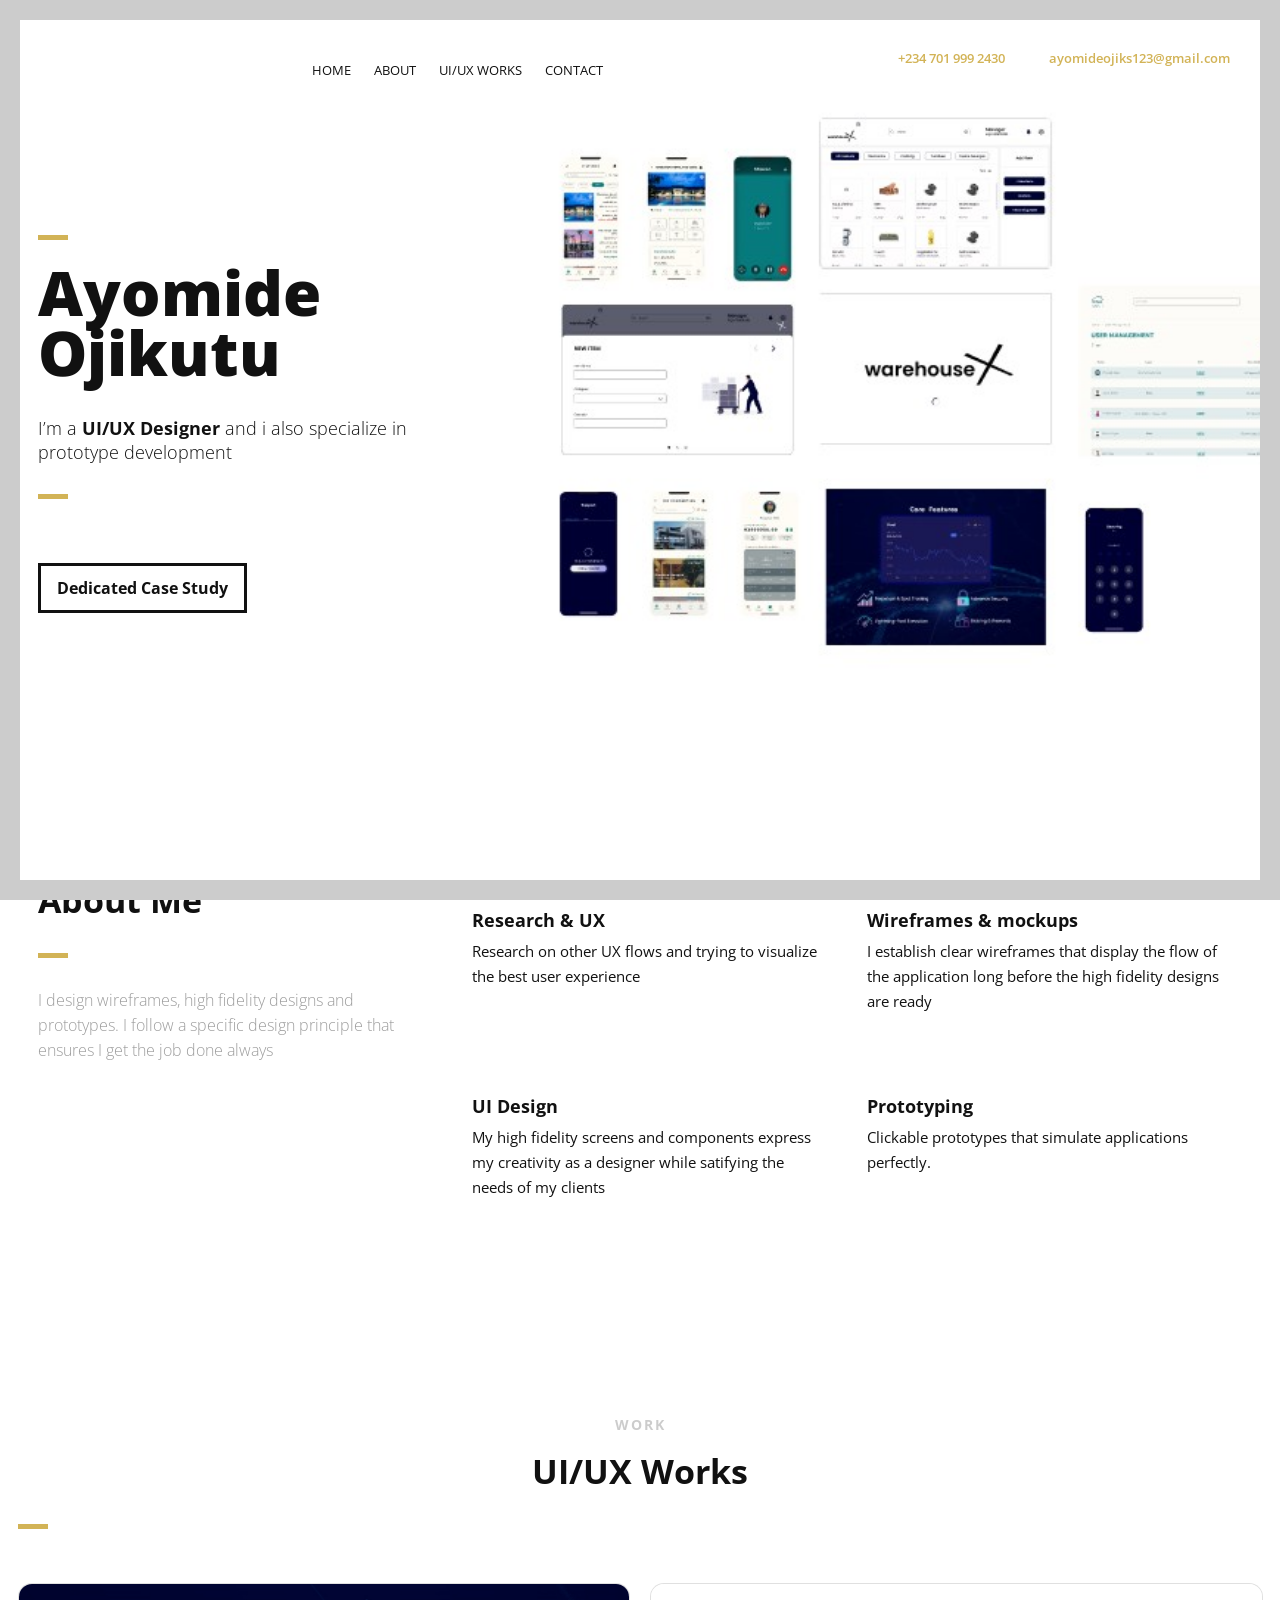
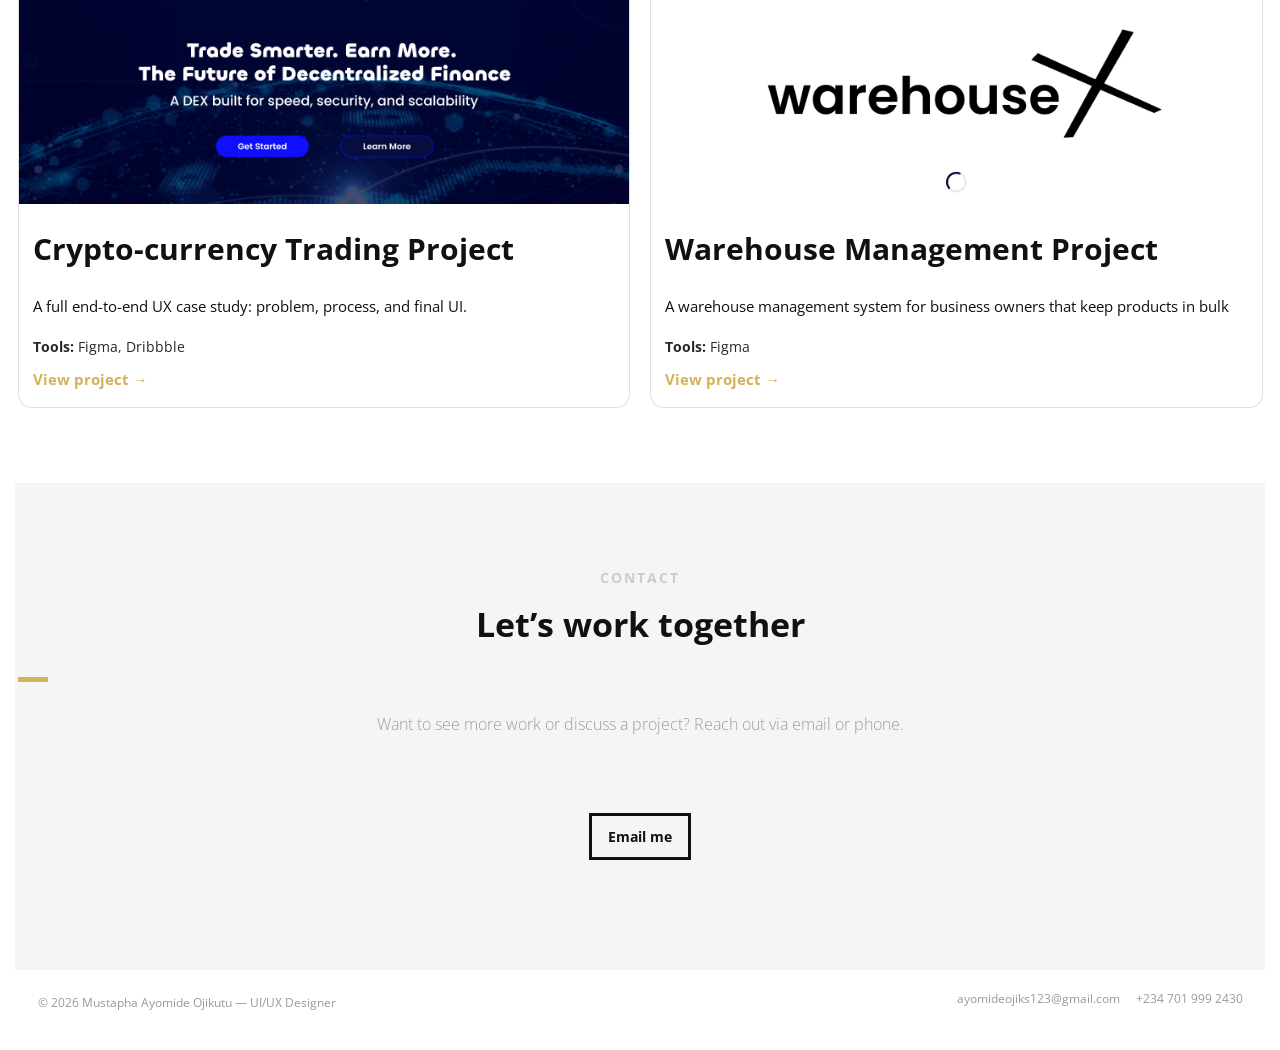
==== index.html @ 83ee284c "first commit" ====
<!DOCTYPE html>
<html>
<head lang="en">
    <meta charset="UTF-8">

    
    <title>UI/UX Designer Portfolio</title>

   
    <meta name="keywords" content="UI/UX, UX design, UI design, product design, portfolio">
    <meta name="description" content="Portfolio website showcasing selected UI/UX work, case studies, and contact details.">
    <meta name="viewport" content="width=device-width, initial-scale=1.0, user-scalable=no"/>

 

    
    <link rel="stylesheet" href="css/style.css">

    
    <link rel="stylesheet" href="css/color.css">

    
    <link rel="stylesheet" href="css/font-awesome.min.css">


    <link href="css/animate.css" rel="stylesheet" type="text/css">


    <link href='https://fonts.googleapis.com/css?family=Open+Sans:400,300,600,700,800' rel='stylesheet' type='text/css'>
</head>
<body>


<div id="preloader">
    <div id="status" class="la-ball-triangle-path">
        <div></div>
        <div></div>
        <div></div>
    </div>
</div>


<div class="page-border" data-wow-duration="0.7s" data-wow-delay="0.2s">
    <div class="top-border wow fadeInDown animated"></div>
    <div class="right-border wow fadeInRight animated"></div>
    <div class="bottom-border wow fadeInUp animated"></div>
    <div class="left-border wow fadeInLeft animated"></div>
</div>

<div id="wrapper">

    <header id="banner" class="scrollto clearfix" data-enllax-ratio=".5">
        <div id="header" class="nav-collapse">
            <div class="row clearfix">
                <div class="col-1">


                    <aside>
                       
                        <div class="header-contact" aria-label="Contact details">
                            
                            <a class="contact-item" href="tel:+2340000000000" title="Call">
                                <i class="fa fa-phone" aria-hidden="true"></i>
                                <span class="contact-text">+234 701 999 2430</span>
                            </a>
                            <a class="contact-item" href="mailto:ayomideojiks123@gmail.com?subject=UI/UX%20Portfolio%20Enquiry&body=Hi%20Ayo%2C%0D%0A%0D%0AI%20viewed%20your%20portfolio%20and%20would%20like%20to%20discuss%20a%20project.%0D%0A%0D%0AName%3A%0D%0ACompany/Role%3A%0D%0ABudget/Timeline%3A%0D%0A%0D%0AThanks%2C" title="Email">
                                <i class="fa fa-envelope" aria-hidden="true"></i>
                                <span class="contact-text">ayomideojiks123@gmail.com</span>
                            </a>
                        </div>
                     
                    </aside>

                    
                    <nav id="nav-main">
                        <ul>
                            <li><a href="index.html">Home</a></li>
                            <li><a href="#about">About</a></li>
                            <li><a href="#gallery">UI/UX Works</a></li>
                            <li><a href="#contact">Contact</a></li>
                        </ul>
                    </nav>
                    

                    <div id="nav-trigger"><span></span></div>
                    <nav id="nav-mobile"></nav>

                </div>
            </div>
        </div>
        <div id="banner-content" class="row clearfix">

            <div class="col-38">

                <div class="section-heading">
                    <h1>Ayomide <span class="muted">Ojikutu</span></h1>
                    <h2>
                        I’m a <strong>UI/UX Designer</strong> and i also specialize in prototype development
                    </h2>
                </div>

               
                <a href="case-study-3.html" class="button">Dedicated Case Study</a>
               

            </div>

        </div>
    </header>

   
    <main id="content">

        
        <section id="about" class="introduction scrollto">
            <div class="row clearfix">

                <div class="col-3">
                    <div class="section-heading">
                        
                        <h2 class="section-title">About Me</h2>
                        <p class="section-subtitle">
                           
                           I design wireframes, high fidelity designs and prototypes. 
                           I follow a specific design principle that ensures I get the job done always
                        </p>
                    </div>
                </div>

                <div class="col-2-3">

                    
                    <div class="col-2 icon-block icon-top wow fadeInUp" data-wow-delay="0.1s">
                        <div class="icon"><i class="fa fa-search fa-2x"></i></div>
                        <div class="icon-block-description">
                            <h4>Research &amp; UX</h4>
                            <p> Research on other UX flows and trying to visualize the best user experience</p>
                        </div>
                    </div>

                    
                    <div class="col-2 icon-block icon-top wow fadeInUp" data-wow-delay="0.3s">
                        <div class="icon"><i class="fa fa-pencil fa-2x"></i></div>
                        <div class="icon-block-description">
                            <h4>Wireframes &amp; mockups</h4>
                            <p> I establish clear wireframes that display the flow of the application 
                                long before the high fidelity designs are ready</p>
                        </div>
                    </div>

                    
                    <div class="col-2 icon-block icon-top wow fadeInUp" data-wow-delay="0.5s">
                        <div class="icon"><i class="fa fa-object-group fa-2x"></i></div>
                        <div class="icon-block-description">
                            <h4>UI Design</h4>
                            <p>My high fidelity screens and components express my creativity as a designer while 
                                satifying the needs of my clients</p>
                        </div>
                    </div>

                    
                    <div class="col-2 icon-block icon-top wow fadeInUp" data-wow-delay="0.5s">
                        <div class="icon"><i class="fa fa-play-circle fa-2x"></i></div>
                        <div class="icon-block-description">
                            <h4>Prototyping</h4>
                            <p> Clickable prototypes that simulate applications perfectly.</p>
                        </div>
                    </div>

                </div>

            </div>
        </section>
       
        <section id="gallery" class="scrollto clearfix">
            <div class="row clearfix">
                <div class="section-heading text-center">
                    <h3>WORK</h3>
                    <h2 class="section-title">UI/UX Works</h2>
                  
                </div>

                <div class="works-grid">

                    <article class="work-card wow fadeInUp" data-wow-delay="0.1s">
                        <img src="images/cover for project1.jpg" alt="">
                        <div class="work-body">
                            <h3>Crypto-currency Trading Project</h3>
                            <p>A full end-to-end UX case study: problem, process, and final UI.</p>
                            <p class="work-meta"><strong>Tools:</strong> Figma, Dribbble</p>
                            <a class="work-link" href="case-study.html">View project →</a>
                        </div>
                    </article>


                    <article class="work-card wow fadeInUp" data-wow-delay="0.2s">
                        <img src="images/cover for project2.jpg" alt="">
                        <div class="work-body">
                            <h3>Warehouse Management Project</h3>
                            <p>A warehouse management system for business owners that keep products in bulk</p>
                            <p class="work-meta"><strong>Tools:</strong> Figma</p>
                            <a class="work-link" href="case-study-2.html">View project →</a>
                        </div>
                    </article>

                </div>
            
                
</div>
        </section>
        

       
        <section id="contact" class="secondary-color scrollto clearfix">
            <div class="row clearfix">
                <div class="section-heading text-center">
                    <h3>CONTACT</h3>
                    <h2 class="section-title">Let’s work together</h2>
                    <p class="section-subtitle">
                        Want to see more work or discuss a project? Reach out via email or phone.
                    </p>
                </div>

                <div class="contact-cta">
                
                    <a class="button" href="mailto:ayomideojiks123@gmail.com?subject=UI/UX%20Portfolio%20Enquiry&body=Hi%20Ayo%2C%0D%0A%0D%0AI%20viewed%20your%20portfolio%20and%20would%20like%20to%20discuss%20a%20project.%0D%0A%0D%0AName%3A%0D%0ACompany/Role%3A%0D%0ABudget/Timeline%3A%0D%0A%0D%0AThanks%2C">Email me</a>
                   
                </div>
            </div>
        </section>
        

    </main>

    <footer id="landing-footer" class="clearfix">
        <div class="row clearfix">

            <p id="copyright" class="col-2">
                © <span id="year"></span> <span class="muted">Mustapha Ayomide Ojikutu</span> — UI/UX Designer
            </p>

            <div class="col-2 footer-contact">
                
                <a href="mailto:ayomideojiks123@gmail.com?subject=UI/UX%20Portfolio%20Enquiry&body=Hi%20Ayo%2C%0D%0A%0D%0AI%20viewed%20your%20portfolio%20and%20would%20like%20to%20discuss%20a%20project.%0D%0A%0D%0AName%3A%0D%0ACompany/Role%3A%0D%0ABudget/Timeline%3A%0D%0A%0D%0AThanks%2C"><i class="fa fa-envelope" aria-hidden="true"></i> ayomideojiks123@gmail.com</a>
                <a href="tel:+2347019992430"><i class="fa fa-phone" aria-hidden="true"></i> +234 701 999 2430</a>
            </div>

        </div>
    </footer>
    

</div>


<script src="js/jquery.1.8.3.min.js"></script>
<script src="js/wow.min.js"></script>
<script src="js/jquery.enllax.min.js"></script>
<script src="js/jquery.scrollUp.min.js"></script>
<script src="js/jquery.easing.min.js"></script>
<script src="js/jquery.stickyNavbar.min.js"></script>
<script src="js/jquery.waypoints.min.js"></script>
<script src="js/images-loaded.min.js"></script>
<script src="js/site.js"></script>

<script>
 
    (function () {
        var el = document.getElementById('year');
        if (el) el.textContent = new Date().getFullYear();
    })();
</script>

</body>
</html>
---- css/style.css ----
*, *:before, *:after {
    -webkit-box-sizing: border-box;
    -moz-box-sizing: border-box;
    box-sizing: border-box;
}

body, div, dl, dt, dd, ul, ol, li, h1, h2, h3, h4, h5, h6, pre, form, blockquote, th, td {
    margin: 0;
    padding: 0;
    direction: ltr;
}

body {
    margin: 0;
    padding: 0;
    -webkit-font-smoothing: antialiased;
    overflow-x: hidden;
}

p {
    line-height: 25px;
}

.row img {
    height: auto;
    max-width: 100%;
}

a {
    text-decoration: none;
    line-height: inherit;
    -webkit-transition: opacity 0.3s ease-out;
    -moz-transition: opacity 0.3s ease-out;
    -o-transition: opacity 0.3s ease-out;
    transition: opacity 0.3s ease-out;
}

iframe {
    border: 0 !important;
}

.parallax-window {
    min-height: 400px;
    background: transparent;
}

figure {
    margin: 0;
}

/* Page Border */

.page-border {
    position: fixed;
    z-index: 999999;
    pointer-events: none;
}

.page-border .bottom-border, .page-border .left-border, .page-border .right-border, .page-border .top-border {
    background: #f3f3ef;
    position: fixed;
    z-index: 9999;
}

.page-border > .top-border, .page-border > .right-border, .page-border > .bottom-border, .page-border > .left-border {
    padding: 11px;
    background: #ccc;
}

.page-border .bottom-border, .page-border .top-border {
    width: 100%;
    padding: 10px;
    left: 0;
}

.page-border .left-border, .page-border .right-border {
    padding: 10px;
    height: 100%;
    top: 0;
}

.page-border .top-border {
    top: 0;
}

.page-border .right-border {
    right: 0;
}

.page-border .bottom-border {
    bottom: 0;
}

.page-border .left-border {
    left: 0;
}

#wrapper {
    margin:0 15px;
    padding: 15px 0;
    position: relative;
}



input, textarea {
    border: 1px solid #e1e1e1;
    padding: 10px;
    -webkit-transition: all .3s linear;
    -moz-transition: all .3s linear;
    transition: all .3s linear;
    border-radius: 3px;
}

input {
    height: 40px;
    margin: 3px 0;
    outline: none;
    line-height: normal;
    font-size: 14px;
}

input[type="submit"] {
    cursor: pointer;
    border-style: solid;
    border-width: 2px;
    padding-top: 0;
    padding-bottom: 0;
}

select {
    border: 1px solid #e1e1e1;
    height: 40px;
    padding: 5px;
}

input:focus, textarea:focus {
    box-shadow: inset 0 1px 3px rgba(0, 0, 0, 0.1);
}

*:focus {
    outline: none;
}


section {
    clear: both;
    overflow: hidden;
}



.row {
    max-width: 1245px;
    margin: 0 auto;
    padding: 75px 0;
    position: relative;
}

.no-padding-bottom .row, .no-padding-bottom div, .no-padding-bottom.row {
    padding-bottom: 0;
}

.no-padding-top.row, .no-padding-top div {
    padding-top: 0;
}

.big-padding-top {
    padding-top: 75px !important;
}

.big-padding-bottom {
    padding-bottom: 85px !important;
}



[class*='col-'] {
    float: left;
    padding: 20px;
}

#clients .col-2-3 [class*='col-'] {
    padding: 0;
}



.clearfix:after {
    content: "";
    display: table;
    clear: both;
}



.col-1 {
    width: 100%;
}

.col-2 {
    width: 50%;
}

.col-3 {
    width: 33.33%;
}

.col-4 {
    width: 25%;
}

.col-5 {
    width: 20%;
}

.col-6 {
    width: 16.6666666667%;
}

.col-7 {
    width: 14.2857142857%;
}

.col-8 {
    width: 12.5%;
}

.col-9 {
    width: 11.1111111111%;
}

.col-10 {
    width: 10%;
}

.col-11 {
    width: 9.09090909091%;
}

.col-12 {
    width: 8.33%;
}

.col-2-3 {
    width: 66.66%;
}

.col-3-4 {
    width: 75%;
}

.col-9-10 {
    width: 90%;
}

/* Golden Ratio */
.col-61 {
    width: 61.8%;
}

.col-38 {
    width: 38.2%;
}



#header {
    height: 71px !important;
    overflow: visible;
    z-index: 9999;
    width: 100%;
    position: absolute !important;
}

#header .row {
    padding: 0;
}

#header aside {
    text-align: right;
}

#header ul {
    text-align: center;
}

#header li {
    display: inline-block;
    list-style: none;
    margin: 0;
}




#banner #logo h1 {
    font-size: 28px;
    margin-right: 10px;
    font-weight: 900;
    padding: 0;
}

#logo h2 {
    font-size: 18px;
    padding: 0;
}

#logo img {
    max-height: 22px;
    vertical-align: middle;
    margin-right: 15px;
}

#navigation-logo {
    display: none;
}

.nav-solid #logo #banner-logo {
    display: none;
}

.nav-solid #logo #navigation-logo {
    display: inline-block;
}



.call-to-action {
    padding: 35px 0 35px 0;
}


.button {
    font-size: 16px;
    margin: 35px 0;
    padding: 11px 16px;
    -webkit-transition: all .3s linear;
    -moz-transition: all .3s linear;
    transition: all .3s linear;
    display: inline-block;
    border-width: 3px;
    border-style: solid;
}







#header {
    font-size: 13px;
}

#header aside {
    float: right;
}

#header nav ul {
    text-transform: uppercase;

}

#header nav a {
    height: 71px;
    line-height: 71px;
    display: block;
    padding: 0 10px;
}

#header nav a:hover {
    opacity: 0.6;
}



#header.nav-solid [class*='col-'] {
    padding: 0 20px;
}

#header.nav-solid {
    background: #fff;
    box-shadow: 2px 0px 3px rgba(0, 0, 0, 0.2);
    position: fixed !important;
    left:0;
}

#header.nav-solid nav a {
    border-bottom: 3px solid;
    border-color: #fff;
    -webkit-transition: all 0.3s ease-out;
    -moz-transition: all 0.3s ease-out;
    -o-transition: all 0.3s ease-out;
    transition: all 0.3s ease-out;
}

#header.nav-solid nav a:hover {
    opacity: 1;
}



#header.nav-solid .social-icons a {
    -webkit-transition: all 0.3s ease-out;
    -moz-transition: all 0.3s ease-out;
    -o-transition: all 0.3s ease-out;
    transition: all 0.3s ease-out;
    opacity: 0.5;
}

#header.nav-solid .social-icons a:hover {
    opacity: 1;
    color: #e4473c;
}



#nav-trigger {
    display: none;
    text-align: right;
}

#nav-trigger span {
    display: inline-block;
    width: 38px;
    height: 71px;
    color: #111;
    cursor: pointer;
    text-transform: uppercase;
    font-size: 22px;
    text-align: center;
    border-top-right-radius: 5px;
    border-top-left-radius: 5px;
    -webkit-transition: all 0.3s ease-out;
    -moz-transition: all 0.3s ease-out;
    -o-transition: all 0.3s ease-out;
    transition: all 0.3s ease-out;
}

#nav-trigger span:after {
    font-family: "fontAwesome";
    display: inline-block;
    width: 38px;
    height: 71px;
    line-height: 75px;
    text-align: center;
    content: "\f0c9";
    border-top-right-radius: 5px;
    border-top-left-radius: 5px;
}

#nav-trigger span.open:after {
    content: "\f00d";
}

#nav-trigger span:hover, .nav-solid #nav-trigger span.open:hover, .nav-solid #nav-trigger span:hover {
    opacity: 0.6;
}

#nav-trigger span.open, #nav-trigger span.open:hover {
    color: #111;
}

.nav-solid #nav-trigger span.open:hover {
    color: #999;
}

.nav-solid #nav-trigger span {
    color: #999;
    opacity: 1;
}

nav#nav-mobile {
    position: relative;
    display: none;
}

nav#nav-mobile ul {
    display: none;
    list-style-type: none;
    position: absolute;
    left: 0;
    right: 0;
    margin-left: -20px;
    margin-right: -20px;
    padding-top: 10px;
    padding-bottom: 10px;
    text-align: center;
    background-color: #fff;
    box-shadow: 0 5px 3px rgba(0, 0, 0, 0.2);
}

nav#nav-mobile ul:after {
    display: none;
}

nav#nav-mobile li {
    margin: 0 20px;
    float: none;
    text-align: left;
    border-bottom: 1px solid #e1e1e1;
}

nav#nav-mobile li:last-child {
    border-bottom: none;
}

.nav-solid nav#nav-mobile li {
    border-top: 1px solid #e1e1e1;
    border-bottom: none;
}

nav#nav-mobile a {
    display: block;
    padding: 12px 0;
    color: #333;
    width: 100%;
    height: auto;
    line-height: normal;
    display: block;
    border-bottom: none !important;
    -webkit-transition: all 0.3s ease-out;
    -moz-transition: all 0.3s ease-out;
    -o-transition: all 0.3s ease-out;
    transition: all 0.3s ease-out;
}

nav#nav-mobile a:hover {
    background: #fafafa;
    opacity: 1;
}



#header .col-4 {
    text-align: right;
}

.social-icons {
    display: inline-block;
    list-style: none;
}

.social-icons a {
    display: inline-block;
    width: 32px;
    text-align: center;
}

.social-icons a:hover {
    opacity: 0.7;
}

.social-icons span {
    display: none;
}

#header .social-icons {
    margin-top: 27px;
}



img {
    vertical-align: top;
}

.image-center {
    display: block;
    margin: 0 auto;
}

a img {
    border: none;
    -webkit-transition: all 0.3s ease-out;
    -moz-transition: all 0.3s ease-out;
    -o-transition: all 0.3s ease-out;
    transition: all 0.3s ease-out;
    -webkit-backface-visibility: hidden;
}

a img:hover {
    opacity: 0.7;
}


h1 {
    padding: 20px 0;
}

h2 {
    padding: 14px 0;
}

h3 {
    padding: 10px 0;
}

h4 {
    padding: 7px 0;
}

h5 {
    padding: 7px 0;
}

h6 {
    padding: 7px 0;
}



.text-left {
    text-align: left;
}

.text-center {
    text-align: center;
}

.text-right {
    text-align: right;
}



.section-heading {
    padding: 0 0 15px 0;
}

.section-subtitle {
    font-size: 18px;
    padding-top: 0;
}

.section-heading h3 {
    font-size: 14px;
    font-weight: bold;
    color: #ccc;
    letter-spacing: 2px;
    padding-bottom: 0;
}


#banner {
    background-size: cover;
}

#banner-content.row {
    padding-top: 170px;
    padding-bottom: 100px;
}

#banner h1 {
    padding-top: 5%;
}

#banner .section-heading:before {
    content: "";
    display: block;
    width: 30px;
    height: 5px;
    margin-top: 30px;
}





.fa-1x {
    font-size: 15px !important;
}



.icon-block {
    position: relative;
}

.icon-block h4 {
    font-weight: bold;
    padding-top: 0;
}

.icon-block .icon {
    position: absolute;
}

.icon-block p {
    margin-top: 0;
}



.icon-left .icon {
    left: 15;
}

.icon-left .icon-block-description {
    padding-left: 53px;
}



.icon-right .icon {
    right: 15;
}

.icon-right .icon-block-description {
    padding-right: 53px;
}



.icon-top {
    display: block;
}

.icon-top .icon {
    position: relative;
    display: block;
}

.icon-top .icon-block-description {
    padding-top: 25px;
}



.banner-parallax-1, .banner-parallax-2, .banner-parallax-3 {
    min-height: 350px;
}



.divider {
    position: relative;
    width: 40%;
    height: 20px;
    line-height: 20px;
    margin: 10px auto 5px auto;
    clear: both;
    text-align: center;
}

.divider-inner {
    position: absolute;
    height: 1px;
    width: 100%;
    top: 50%;
    margin-top: -1px;
    border-top: 1px solid;
    border-color: #e1e1e1;
}

.divider i {
    background: #fff;
    position: relative;
    top: -11px;
    padding: 0 5px 0 5px;
    color: #e1e1e1;
}



.introduction img.featured {
    padding: 55px 0 0 0;
}



.features.row {
    padding-left: 5%;
    padding-right: 5%;
}

.features div:nth-child(4) {
    clear: both;
}



.testimonial {
    padding: 15px;
}

blockquote {
    position: relative;
}

.testimonial img {
    max-height: 120px;
    border-radius: 250em;
}

.testimonial footer {
    padding-top: 12px;
}



.testimonial.classic img {
    display: inline-block;
    margin-bottom: 25px;
}

.testimonial.classic q {
    display: block;
}

.testimonial.classic footer:before {
    display: block;
    content: "";
    width: 30px;
    height: 4px;
    margin: 10px auto 15px auto;
}



.testimonial.bigtest {
    padding-top: 0;
}

.testimonial.bigtest q {
    font-size: 22px;
}



#gallery img {
    max-height: 300px;
}

#gallery [class*='col-'] {
    padding: 0;
}

#gallery a {
    display: inline-block;
    position: relative;
    overflow: hidden;
}

#gallery a:hover img {
    opacity: 0.15;
    -moz-backface-visibility: hidden;
}

#gallery a:before {
    font-size: 2.2em;
    font-style: normal;
    font-weight: normal;
    text-align: center;
    content: "+";
    width: 70px;
    height: 70px;
    border-radius: 100em;
    display: block;
    position: absolute;
    top: 55%;
    left: 50%;
    line-height: 72px;
    margin: -35px 0 0 -35px;
    opacity: 0;
    -webkit-transition: all .2s linear;
    -moz-transition: all .2s linear;
    transition: all .2s linear;
    vertical-align: middle;
}

#gallery a:hover:before {
    opacity: 1;
    top: 50%;
    left: 50%;
}


@media all {
    .featherlight {
        display: none;

       
        position: fixed;
        top: 0;
        right: 0;
        bottom: 0;
        left: 0;
        z-index: 2147483647; 

      
        text-align: center;

       
        white-space: nowrap;

       
        cursor: pointer;
        background: #333;
       
        background: rgba(0, 0, 0, 0);
    }

    
    .featherlight:last-of-type {
        background: rgba(0, 0, 0, 0.8);
    }

    .featherlight:before {
        
        content: '';
        display: inline-block;
        height: 100%;
        vertical-align: middle;
        margin-right: -0.25em;
    }

    .featherlight .featherlight-content {

        
        text-align: left;
        vertical-align: middle;
        display: inline-block;

        
        overflow: auto;
        padding: 25px 0;
        border-bottom: 25px solid transparent;

        
        min-width: 30%;

       
        margin-left: 5%;
        margin-right: 5%;
        max-height: 95%;

        
        cursor: auto;

       
        white-space: normal;
    }

   
    .featherlight .featherlight-inner {
      
        display: block;
    }

    .featherlight .featherlight-close-icon {
       
        position: absolute;
        z-index: 9999;
        top: 25px;
        right: 25px;

        
        line-height: 25px;
        width: 25px;

        
        cursor: pointer;
        text-align: center;
        color: #fff;
        font-family: "fontawesome";
        font-size: 22px;
        opacity: 0.5;
        -webkit-transition: all 0.3s ease-out;
        -moz-transition: all 0.3s ease-out;
        -o-transition: all 0.3s ease-out;
        transition: all 0.3s ease-out;
    }

    .featherlight .featherlight-close-icon:hover {
        opacity: 1;
    }

    .featherlight .featherlight-image {
       
        max-height: 100%;
        max-width:100%;
    }

    .featherlight-iframe .featherlight-content {
       
        border-bottom: 0;
        padding: 0;
    }

    .featherlight iframe {
        
        border: none;
    }
}


@media only screen and (max-width: 1024px) {
    .featherlight .featherlight-content {
        
        margin-left: 10px;
        margin-right: 10px;
        max-height: 98%;

        padding: 10px 10px 0;
        border-bottom: 10px solid transparent;
    }

}


@media all {
    .featherlight-next,
    .featherlight-previous {
        font-family: "fontawesome";
        font-size: 22px;
        display: block;
        position: absolute;
        top: 25px;
        right: 0;
        bottom: 0;
        left: 80%;
        cursor: pointer;
        
        -webkit-touch-callout: none;
        -webkit-user-select: none;
        -khtml-user-select: none;
        -moz-user-select: none;
        -ms-user-select: none;
        user-select: none;
        
        background: rgba(0, 0, 0, 0);
        -webkit-transition: all 0.3s ease-out;
        -moz-transition: all 0.3s ease-out;
        -o-transition: all 0.3s ease-out;
        transition: all 0.3s ease-out;
    }

    .featherlight-previous {
        left: 0;
        right: 80%;
    }

    .featherlight-next span,
    .featherlight-previous span {
        display: inline-block;
        opacity: 0.3;
        position: absolute;
        top: 50%;
        width: 100%;
        font-size: 80px;
        line-height: 80px;

        
        margin-top: -40px;
        color: #fff;
        font-style: normal;
        font-weight: normal;
        -webkit-transition: all 0.3s ease-out;
        -moz-transition: all 0.3s ease-out;
        -o-transition: all 0.3s ease-out;
        transition: all 0.3s ease-out;
    }

    .featherlight-next span {
        text-align: right;
        left: auto;
        right: 7%;
    }

    .featherlight-previous span {
        text-align: left;
        left: 7%;
    }

    .featherlight-next:hover span,
    .featherlight-previous:hover span {
        display: inline-block;
        opacity: 1;
    }

   
    .featherlight-loading .featherlight-previous, .featherlight-loading .featherlight-next {
        display: none;
    }
}


@media only screen and (max-device-width: 1024px) {
    .featherlight-next:hover,
    .featherlight-previous:hover {
        background: none;
    }

    .featherlight-next span,
    .featherlight-previous span {
        display: block;
    }
}


@media only screen and (max-width: 1024px) {
    .featherlight-next,
    .featherlight-previous {
        top: 10px;
        right: 10px;
        left: 85%;
    }

    .featherlight-previous {
        left: 10px;
        right: 85%;
    }

    .featherlight-next span,
    .featherlight-previous span {
        margin-top: -30px;
        font-size: 40px;
    }
}



#landing-footer {
    clear: both;
}

#landing-footer .row {
    padding: 0;
}

#landing-footer p {
    margin: 0;
}

#landing-footer ul {
    list-style: none;
    text-align: right;
}

#landing-footer li {
    display: inline-block;
}

/* Scroll Up */

#scrollUp {
    bottom: 15px;
    right: 30px;
    width: 70px;
    height: 80px;
    margin-bottom: -10px;
    padding: 0 5px 20px 5px;
    text-align: center;
    text-decoration: none;
    color: #fff;
    -webkit-transition: margin-bottom 150ms linear;
    -moz-transition: margin-bottom 150ms linear;
    -o-transition: margin-bottom 150ms linear;
    transition: margin-bottom 150ms linear;
}

#scrollUp:hover {
    margin-bottom: 0;
}

#scrollUp:before {
    background: #ccc;
    font-family: "fontawesome";
    font-size: 2.4em;
    font-style: normal;
    font-weight: normal;
    text-align: center;
    color: #fff;
    width: 45px;
    height: 45px;
    display: inline-block;
    line-height: 45px;
    content: "\f106";
    opacity: 1;
}



#preloader {
    position: fixed;
    top: 0;
    left: 0;
    right: 0;
    bottom: 0;
    background-color: #fff; 
    z-index: 99999; 
}

#status {
    width: 110px;
    height: 110px;
    position: absolute;
    left: 50%; 
    top: 50%;
    background-position: center;
    margin: -55px 0 0 -55px; 
    text-align: center;
}


.la-ball-triangle-path,
.la-ball-triangle-path > div {
    position: relative;
    -webkit-box-sizing: border-box;
    -moz-box-sizing: border-box;
    box-sizing: border-box;
}

.la-ball-triangle-path {
    display: block;
    font-size: 0;
    color: #fff;
}

.la-ball-triangle-path.la-dark {
    color: #333;
}

.la-ball-triangle-path > div {
    display: inline-block;
    float: none;
    background-color: currentColor;
    border: 0 solid currentColor;
}

.la-ball-triangle-path {
    width: 32px;
    height: 32px;
}

.la-ball-triangle-path > div {
    position: absolute;
    top: 0;
    left: 0;
    width: 10px;
    height: 10px;
    border-radius: 100%;
}

.la-ball-triangle-path > div:nth-child(1) {
    -webkit-animation: ball-triangle-path-ball-one 2s 0s ease-in-out infinite;
    -moz-animation: ball-triangle-path-ball-one 2s 0s ease-in-out infinite;
    -o-animation: ball-triangle-path-ball-one 2s 0s ease-in-out infinite;
    animation: ball-triangle-path-ball-one 2s 0s ease-in-out infinite;
}

.la-ball-triangle-path > div:nth-child(2) {
    -webkit-animation: ball-triangle-path-ball-two 2s 0s ease-in-out infinite;
    -moz-animation: ball-triangle-path-ball-two 2s 0s ease-in-out infinite;
    -o-animation: ball-triangle-path-ball-two 2s 0s ease-in-out infinite;
    animation: ball-triangle-path-ball-two 2s 0s ease-in-out infinite;
}

.la-ball-triangle-path > div:nth-child(3) {
    -webkit-animation: ball-triangle-path-ball-tree 2s 0s ease-in-out infinite;
    -moz-animation: ball-triangle-path-ball-tree 2s 0s ease-in-out infinite;
    -o-animation: ball-triangle-path-ball-tree 2s 0s ease-in-out infinite;
    animation: ball-triangle-path-ball-tree 2s 0s ease-in-out infinite;
}

.la-ball-triangle-path.la-sm {
    width: 16px;
    height: 16px;
}

.la-ball-triangle-path.la-sm > div {
    width: 4px;
    height: 4px;
}

.la-ball-triangle-path.la-2x {
    width: 64px;
    height: 64px;
}

.la-ball-triangle-path.la-2x > div {
    width: 20px;
    height: 20px;
}

.la-ball-triangle-path.la-3x {
    width: 96px;
    height: 96px;
}

.la-ball-triangle-path.la-3x > div {
    width: 30px;
    height: 30px;
}


@-webkit-keyframes ball-triangle-path-ball-one {
    0% {
        -webkit-transform: translate(0, 220%);
        transform: translate(0, 220%);
    }
    17% {
        opacity: .25;
    }
    33% {
        opacity: 1;
        -webkit-transform: translate(110%, 0);
        transform: translate(110%, 0);
    }
    50% {
        opacity: .25;
    }
    66% {
        opacity: 1;
        -webkit-transform: translate(220%, 220%);
        transform: translate(220%, 220%);
    }
    83% {
        opacity: .25;
    }
    100% {
        opacity: 1;
        -webkit-transform: translate(0, 220%);
        transform: translate(0, 220%);
    }
}

@-moz-keyframes ball-triangle-path-ball-one {
    0% {
        -moz-transform: translate(0, 220%);
        transform: translate(0, 220%);
    }
    17% {
        opacity: .25;
    }
    33% {
        opacity: 1;
        -moz-transform: translate(110%, 0);
        transform: translate(110%, 0);
    }
    50% {
        opacity: .25;
    }
    66% {
        opacity: 1;
        -moz-transform: translate(220%, 220%);
        transform: translate(220%, 220%);
    }
    83% {
        opacity: .25;
    }
    100% {
        opacity: 1;
        -moz-transform: translate(0, 220%);
        transform: translate(0, 220%);
    }
}

@-o-keyframes ball-triangle-path-ball-one {
    0% {
        -o-transform: translate(0, 220%);
        transform: translate(0, 220%);
    }
    17% {
        opacity: .25;
    }
    33% {
        opacity: 1;
        -o-transform: translate(110%, 0);
        transform: translate(110%, 0);
    }
    50% {
        opacity: .25;
    }
    66% {
        opacity: 1;
        -o-transform: translate(220%, 220%);
        transform: translate(220%, 220%);
    }
    83% {
        opacity: .25;
    }
    100% {
        opacity: 1;
        -o-transform: translate(0, 220%);
        transform: translate(0, 220%);
    }
}

@keyframes ball-triangle-path-ball-one {
    0% {
        -webkit-transform: translate(0, 220%);
        -moz-transform: translate(0, 220%);
        -o-transform: translate(0, 220%);
        transform: translate(0, 220%);
    }
    17% {
        opacity: .25;
    }
    33% {
        opacity: 1;
        -webkit-transform: translate(110%, 0);
        -moz-transform: translate(110%, 0);
        -o-transform: translate(110%, 0);
        transform: translate(110%, 0);
    }
    50% {
        opacity: .25;
    }
    66% {
        opacity: 1;
        -webkit-transform: translate(220%, 220%);
        -moz-transform: translate(220%, 220%);
        -o-transform: translate(220%, 220%);
        transform: translate(220%, 220%);
    }
    83% {
        opacity: .25;
    }
    100% {
        opacity: 1;
        -webkit-transform: translate(0, 220%);
        -moz-transform: translate(0, 220%);
        -o-transform: translate(0, 220%);
        transform: translate(0, 220%);
    }
}

@-webkit-keyframes ball-triangle-path-ball-two {
    0% {
        -webkit-transform: translate(110%, 0);
        transform: translate(110%, 0);
    }
    17% {
        opacity: .25;
    }
    33% {
        opacity: 1;
        -webkit-transform: translate(220%, 220%);
        transform: translate(220%, 220%);
    }
    50% {
        opacity: .25;
    }
    66% {
        opacity: 1;
        -webkit-transform: translate(0, 220%);
        transform: translate(0, 220%);
    }
    83% {
        opacity: .25;
    }
    100% {
        opacity: 1;
        -webkit-transform: translate(110%, 0);
        transform: translate(110%, 0);
    }
}

@-moz-keyframes ball-triangle-path-ball-two {
    0% {
        -moz-transform: translate(110%, 0);
        transform: translate(110%, 0);
    }
    17% {
        opacity: .25;
    }
    33% {
        opacity: 1;
        -moz-transform: translate(220%, 220%);
        transform: translate(220%, 220%);
    }
    50% {
        opacity: .25;
    }
    66% {
        opacity: 1;
        -moz-transform: translate(0, 220%);
        transform: translate(0, 220%);
    }
    83% {
        opacity: .25;
    }
    100% {
        opacity: 1;
        -moz-transform: translate(110%, 0);
        transform: translate(110%, 0);
    }
}

@-o-keyframes ball-triangle-path-ball-two {
    0% {
        -o-transform: translate(110%, 0);
        transform: translate(110%, 0);
    }
    17% {
        opacity: .25;
    }
    33% {
        opacity: 1;
        -o-transform: translate(220%, 220%);
        transform: translate(220%, 220%);
    }
    50% {
        opacity: .25;
    }
    66% {
        opacity: 1;
        -o-transform: translate(0, 220%);
        transform: translate(0, 220%);
    }
    83% {
        opacity: .25;
    }
    100% {
        opacity: 1;
        -o-transform: translate(110%, 0);
        transform: translate(110%, 0);
    }
}

@keyframes ball-triangle-path-ball-two {
    0% {
        -webkit-transform: translate(110%, 0);
        -moz-transform: translate(110%, 0);
        -o-transform: translate(110%, 0);
        transform: translate(110%, 0);
    }
    17% {
        opacity: .25;
    }
    33% {
        opacity: 1;
        -webkit-transform: translate(220%, 220%);
        -moz-transform: translate(220%, 220%);
        -o-transform: translate(220%, 220%);
        transform: translate(220%, 220%);
    }
    50% {
        opacity: .25;
    }
    66% {
        opacity: 1;
        -webkit-transform: translate(0, 220%);
        -moz-transform: translate(0, 220%);
        -o-transform: translate(0, 220%);
        transform: translate(0, 220%);
    }
    83% {
        opacity: .25;
    }
    100% {
        opacity: 1;
        -webkit-transform: translate(110%, 0);
        -moz-transform: translate(110%, 0);
        -o-transform: translate(110%, 0);
        transform: translate(110%, 0);
    }
}

@-webkit-keyframes ball-triangle-path-ball-tree {
    0% {
        -webkit-transform: translate(220%, 220%);
        transform: translate(220%, 220%);
    }
    17% {
        opacity: .25;
    }
    33% {
        opacity: 1;
        -webkit-transform: translate(0, 220%);
        transform: translate(0, 220%);
    }
    50% {
        opacity: .25;
    }
    66% {
        opacity: 1;
        -webkit-transform: translate(110%, 0);
        transform: translate(110%, 0);
    }
    83% {
        opacity: .25;
    }
    100% {
        opacity: 1;
        -webkit-transform: translate(220%, 220%);
        transform: translate(220%, 220%);
    }
}

@-moz-keyframes ball-triangle-path-ball-tree {
    0% {
        -moz-transform: translate(220%, 220%);
        transform: translate(220%, 220%);
    }
    17% {
        opacity: .25;
    }
    33% {
        opacity: 1;
        -moz-transform: translate(0, 220%);
        transform: translate(0, 220%);
    }
    50% {
        opacity: .25;
    }
    66% {
        opacity: 1;
        -moz-transform: translate(110%, 0);
        transform: translate(110%, 0);
    }
    83% {
        opacity: .25;
    }
    100% {
        opacity: 1;
        -moz-transform: translate(220%, 220%);
        transform: translate(220%, 220%);
    }
}

@-o-keyframes ball-triangle-path-ball-tree {
    0% {
        -o-transform: translate(220%, 220%);
        transform: translate(220%, 220%);
    }
    17% {
        opacity: .25;
    }
    33% {
        opacity: 1;
        -o-transform: translate(0, 220%);
        transform: translate(0, 220%);
    }
    50% {
        opacity: .25;
    }
    66% {
        opacity: 1;
        -o-transform: translate(110%, 0);
        transform: translate(110%, 0);
    }
    83% {
        opacity: .25;
    }
    100% {
        opacity: 1;
        -o-transform: translate(220%, 220%);
        transform: translate(220%, 220%);
    }
}

@keyframes ball-triangle-path-ball-tree {
    0% {
        -webkit-transform: translate(220%, 220%);
        -moz-transform: translate(220%, 220%);
        -o-transform: translate(220%, 220%);
        transform: translate(220%, 220%);
    }
    17% {
        opacity: .25;
    }
    33% {
        opacity: 1;
        -webkit-transform: translate(0, 220%);
        -moz-transform: translate(0, 220%);
        -o-transform: translate(0, 220%);
        transform: translate(0, 220%);
    }
    50% {
        opacity: .25;
    }
    66% {
        opacity: 1;
        -webkit-transform: translate(110%, 0);
        -moz-transform: translate(110%, 0);
        -o-transform: translate(110%, 0);
        transform: translate(110%, 0);
    }
    83% {
        opacity: .25;
    }
    100% {
        opacity: 1;
        -webkit-transform: translate(220%, 220%);
        -moz-transform: translate(220%, 220%);
        -o-transform: translate(220%, 220%);
        transform: translate(220%, 220%);
    }
}


@media all and (max-width: 1024px) {
    #nav-trigger {
        display: block;
    }

    nav#nav-main {
        display: none;
    }

    nav#nav-mobile {
        display: block;
    }

    nav#nav-mobile li {
        display: block;
    }

    #header aside {
        display: none;
    }
}


@media (max-width: 480px) {

    #wrapper {
        margin:0;
        padding:0;
    }

    .page-border, #scrollUp, #scrollUp:before {
        display:none;
    }

    .row {
        padding: 15px !important;
    }

    .col-1, .col-2, .col-3, .col-4, .col-5, .col-6, .col-7, .col-8, .col-9, .col-10, .col-11, .col-12, .col-2-3, .col-3-4, .col-9-10, .col-61, .col-38, .row {
        width: 100%;
    }

    .col-1, .col-2, .col-3, .col-4, .col-5, .col-6, .col-7, .col-8, .col-9, .col-10, .col-11, .col-12, .col-2-3, .col-3-4, .col-9-10, .col-61, .col-38 {
        padding-right: 0;
        padding-left: 0;
    }


    #header .row {
        padding: 0 15px !important;
    }

    #header.nav-solid [class*="col-"] {
        padding: 0;
    }



  

 
    #banner-content.row {
        padding-top: 85px !important;
    }

   
    .call-to-action {
        padding-bottom: 25px;
    }

    

    #landing-footer #copyright {
        float: left;
        width: 50%;
    }

    #landing-footer .social-icons {
        float: right;
        width: 50%;
    }

  
    h1 {
        font-size: 38px;
    }

    #banner h1 {
        font-size: 48px;
    }

  
    a#scrollUp {
        display: none !important;
    }

}


@media (min-width: 480px) and (max-width: 767px) {

    #wrapper {
        margin:0;
        padding:0;
    }

    .page-border, #scrollUp, #scrollUp:before {
        display:none;
    }


    .row {
        padding: 15px 0 !important;
    }

    .col-1, .col-2, .col-5, .col-7, .col-9, .col-11, .col-2-3, .col-3-4, .col-61, .col-38, .row {
        width: 100%;
    }

    .col-3, .col-4, .col-6, .col-8, .col-10, .col-12 {
        width: 50%;
    }


    #header .row {
        padding: 0 !important;
    }

    #header aside {
        display: inline-block;
        position: absolute;
        top: 40px;
        right: 60px;
        padding-top:3px;
        padding-right: 5px;
    }

    #header.nav-solid aside {
        top: 20px;
    }

    #header aside ul {
        margin-top: 0 !important;
        padding-top: 6px;
    }

    #banner-content.row {
        padding-top: 85px !important;
    }

    nav#nav-mobile ul {
        margin-left: -40px;
        margin-right: -40px;
        padding-left: 20px;
        padding-right: 20px;
    }

   

  
    #landing-footer #copyright {
        float: left;
        width: 50%;
    }

    #landing-footer .social-icons {
        float: right;
        width: 50%;
    }

}

@media (min-width: 768px) and (max-width: 1024px) {

    #wrapper {
        margin:0;
        padding:0;
    }

    .page-border {
        display:none;
    }

    .big-padding-top {
        padding-top: 45px !important;
    }


    #header aside {
        display: inline-block;
        position: absolute;
        top: 40px;
        right: 60px;
        padding-top:3px;
        padding-right: 5px;
    }

    #header.nav-solid aside {
        top: 20px;
    }

    #header aside ul {
        margin-top: 0 !important;
        padding-top: 6px;
    }


    nav#nav-mobile ul {
        margin-left: -40px;
        margin-right: -40px;
        padding-left: 20px;
        padding-right: 20px;
    }

   
}







.header-contact{
    display:flex;
    gap:10px;
    align-items:center;
    justify-content:flex-end;
    flex-wrap:wrap;
    margin-top:5px;
}

.header-contact .contact-item{
    display:flex;
    align-items:center;
    gap:8px;
    padding:8px 12px;
    border-radius:999px;
    border:1px solid rgba(255,255,255,0.35);
    text-decoration:none;
}

#header.nav-solid .header-contact .contact-item{
    border-color: rgba(0,0,0,0.15);
}

.header-contact .contact-text{
    font-size:13px;
    font-weight:600;
}


.works-grid{
    display:grid;
    grid-template-columns: repeat(2, minmax(0, 1fr));
    gap:20px;
    margin-top:25px;
}

.work-card{
    border-radius:14px;
    overflow:hidden;
    border:1px solid rgba(0,0,0,0.12);
    background:#fff;
}

.work-card img{
    width:100%;
    height:220px;
    object-fit:cover;
    display:block;
}

.work-body{
    padding:14px;
}

.work-body h3{
    margin:0 0 6px 0;
}

.work-meta{
    margin:0 0 10px 0;
    font-size:14px;
    opacity:0.9;
}

.work-link{
    text-decoration:none;
    font-weight:700;
}


.contact-cta{
    display:flex;
    gap:12px;
    justify-content:center;
    flex-wrap:wrap;
    margin-top:10px;
}


.footer-contact{
    display:flex;
    gap:16px;
    justify-content:flex-end;
    align-items:center;
    flex-wrap:wrap;
}
.footer-contact a{
    text-decoration:none;
    font-weight:600;
}


@media (max-width: 992px){
    .works-grid{ grid-template-columns: repeat(2, minmax(0, 1fr)); }
}
@media (max-width: 768px){
    .header-contact{ justify-content:flex-start; }
    .header-contact .contact-item{ width:100%; justify-content:flex-start; }
    .works-grid{ grid-template-columns: 1fr; }
    .work-card img{ height:200px; }
    .footer-contact{ justify-content:flex-start; }
}
---- css/color.css ----
/* Namari Landing Page Dynamic Style Index

1. Website Default Styling
2. Navigation
3. Primary and Secondary Colors
4. Banner
5. Typography
6. Buttons
7. Footer


/*------------------------------------------------------------------------------------------*/
/* 1. Website Default Styling */
/*------------------------------------------------------------------------------------------*/


body {
    background:#fff;
}


/* Default Link Color */

a, .la-ball-triangle-path {
    color:#d2b356;
}

a:hover, #header.nav-solid nav a:hover {
    color:#d2b356;
}

/* Default Icon Color */

.icon i {
    color:#d2b356;
}

/* Border Color */

#banner .section-heading:before, .testimonial.classic footer:before {
    background: #d2b356;
}

.pricing-block-content:hover {
    border-color:#d2b356;
}


/*------------------------------------------------------------------------------------------*/
/* 2. Navigation */
/*------------------------------------------------------------------------------------------*/


/* Transparent Navigation Color on a Banner */

#header nav a, #header i {
    color:#111;
}


/* Navigation Colors when the Navigation is sticky and solid */ 

#header.nav-solid, #header.nav-solid a, #header.nav-solid i, #nav-mobile ul li a {
    color:#333;
}


/* Navigation Active State */

#header.nav-solid .active {
    color: #d2b356;
    border-color: #d2b356;
}    



/*------------------------------------------------------------------------------------------*/
/* 3. Primary and Secondary Colors */
/*------------------------------------------------------------------------------------------*/


/* Primary Background and Text Colors */

.primary-color, .featured .pricing {
    background-color:#d2b356;
}

.primary-color, .primary-color .section-title, .primary-color .section-subtitle, .featured .pricing, .featured .pricing p {
    color:#fff;    
}

.section-heading h2:after {
    background:#d2b356;
    content:"";
    display:block;
    width:30px;
    height:5px;
    margin-top:30px;
}

.text-center .section-heading h2:after {
    margin:30px auto 25px auto;
}

/* Primary Icon Colors */

.primary-color .icon i, .primary-color i {
    color:#fff;
}


/* Secondary Background and Text Colors */

.secondary-color {
    background-color:#f5f5f5;
}


/*------------------------------------------------------------------------------------------*/
/* 4. Banner */
/*------------------------------------------------------------------------------------------*/


/* Banner Background and Text Colors */

#banner {
    background: url("../images/cover for home page.jpg") no-repeat center top;
    background-size:cover;
}


/*------------------------------------------------------------------------------------------*/
/* 5. Typography */
/*------------------------------------------------------------------------------------------*/


body {
    font-family: 'Open Sans', sans-serif, Arial, Helvetica;
    font-size:15px;
    font-weight:normal;
    color:#111;
}

/* Logo, if you are using Fonts as Logo and not image

#logo h1 {
    font-family:;
    font-size:; 
    font-weight:;
    color:;
}

#logo h2 {
    font-family:;
    font-size:; 
    font-weight:;
    color:;
}

*/


/* Banner Typography */

#banner h1 {
    font-family: 'Open Sans', sans-serif, Arial, Helvetica;
    font-size:62px;
    line-height:60px;
    font-weight:800;
    color:#111;
}

#banner h2 {
    font-family: 'Open Sans', sans-serif, Arial, Helvetica;
    font-size:18px;
    font-weight:300;
    color:#111;
}


/* Section Title and Subtitle */

.section-title {
    font-family: 'Open Sans', sans-serif, Arial, Helvetica;
    font-size: 34px; 
    font-weight:700;
    color:#111;
}

.section-subtitle {
    font-family: 'Open Sans', sans-serif, Arial, Helvetica;
    font-size: 16px;
    font-weight:300;
    color:#9c9c9c;
}

/* Testimonial */

.testimonial q {
    font-family: 'Open Sans', sans-serif, Arial, Helvetica;
    font-size: 17px; 
    font-weight:300;
}

.testimonial.classic q, .testimonial.classic footer {
    color:#111;
}


/* Standard Headings h1-h6 */

h1 {
    font-family: 'Open Sans', sans-serif, Arial, Helvetica;
    font-size: 40px; 
    font-weight:300;
    color:#111;
}

h2 {
    font-family: 'Open Sans', sans-serif, Arial, Helvetica;
    font-size: 34px; 
    font-weight:300;
    color:#111;
}

h3 {
    font-family: 'Open Sans', sans-serif, Arial, Helvetica;
    font-size: 30px; 
    font-weight:700;
    color:#111;
}

h4 {
    font-family: 'Open Sans', sans-serif, Arial, Helvetica;
    font-size: 18px; 
    font-weight:400;
    color:#111;
}

h5 {
    font-family: 'Open Sans', sans-serif, Arial, Helvetica;
    font-size: 16px; 
    font-weight:400;
    color:#111;
}

h6 {
    font-family: 'Open Sans', sans-serif, Arial, Helvetica;
    font-size: 14px; 
    font-weight:400;
    color:#111;
}


/*------------------------------------------------------------------------------------------*/
/* 6. Buttons */
/*------------------------------------------------------------------------------------------*/

/* ----------Default Buttons---------- */


/* Button Text */

.button, input[type="submit"]  {
    font-family: 'Open Sans', sans-serif, Arial, Helvetica;
    font-size:14px;
    font-weight:bold;
    color:#111;
}


/* Button Color */

.button, input[type="submit"] {
    border-color:#111;
}


/* Button Hover Color */

.button:hover,  input[type="submit"]:hover {
    border-color:#d2b356;
    color:#d2b356;
}


/* ----------Banner Buttons---------- */


/* Button Text */

#banner .button {
    font-family: 'Open Sans', sans-serif, Arial, Helvetica;
    font-size:16px;
    color:#111;
}


/* Button Color */

#banner .button {
    border-color:#111;
}


/* Button Hover Color */

#banner .button:hover {
    color:#d2b356;
    border-color:#d2b356;
}


/*------------------------------------------------------------------------------------------*/
/* 7. Footer */
/*------------------------------------------------------------------------------------------*/

#landing-footer, #landing-footer p, #landing-footer a {
    font-family: 'Open Sans', sans-serif, Arial, Helvetica;
    font-size:12px;
    font-weight:normal;
    color:#999;
}

/* Footer Icon Color */

#landing-footer i {
    color:#999;
}
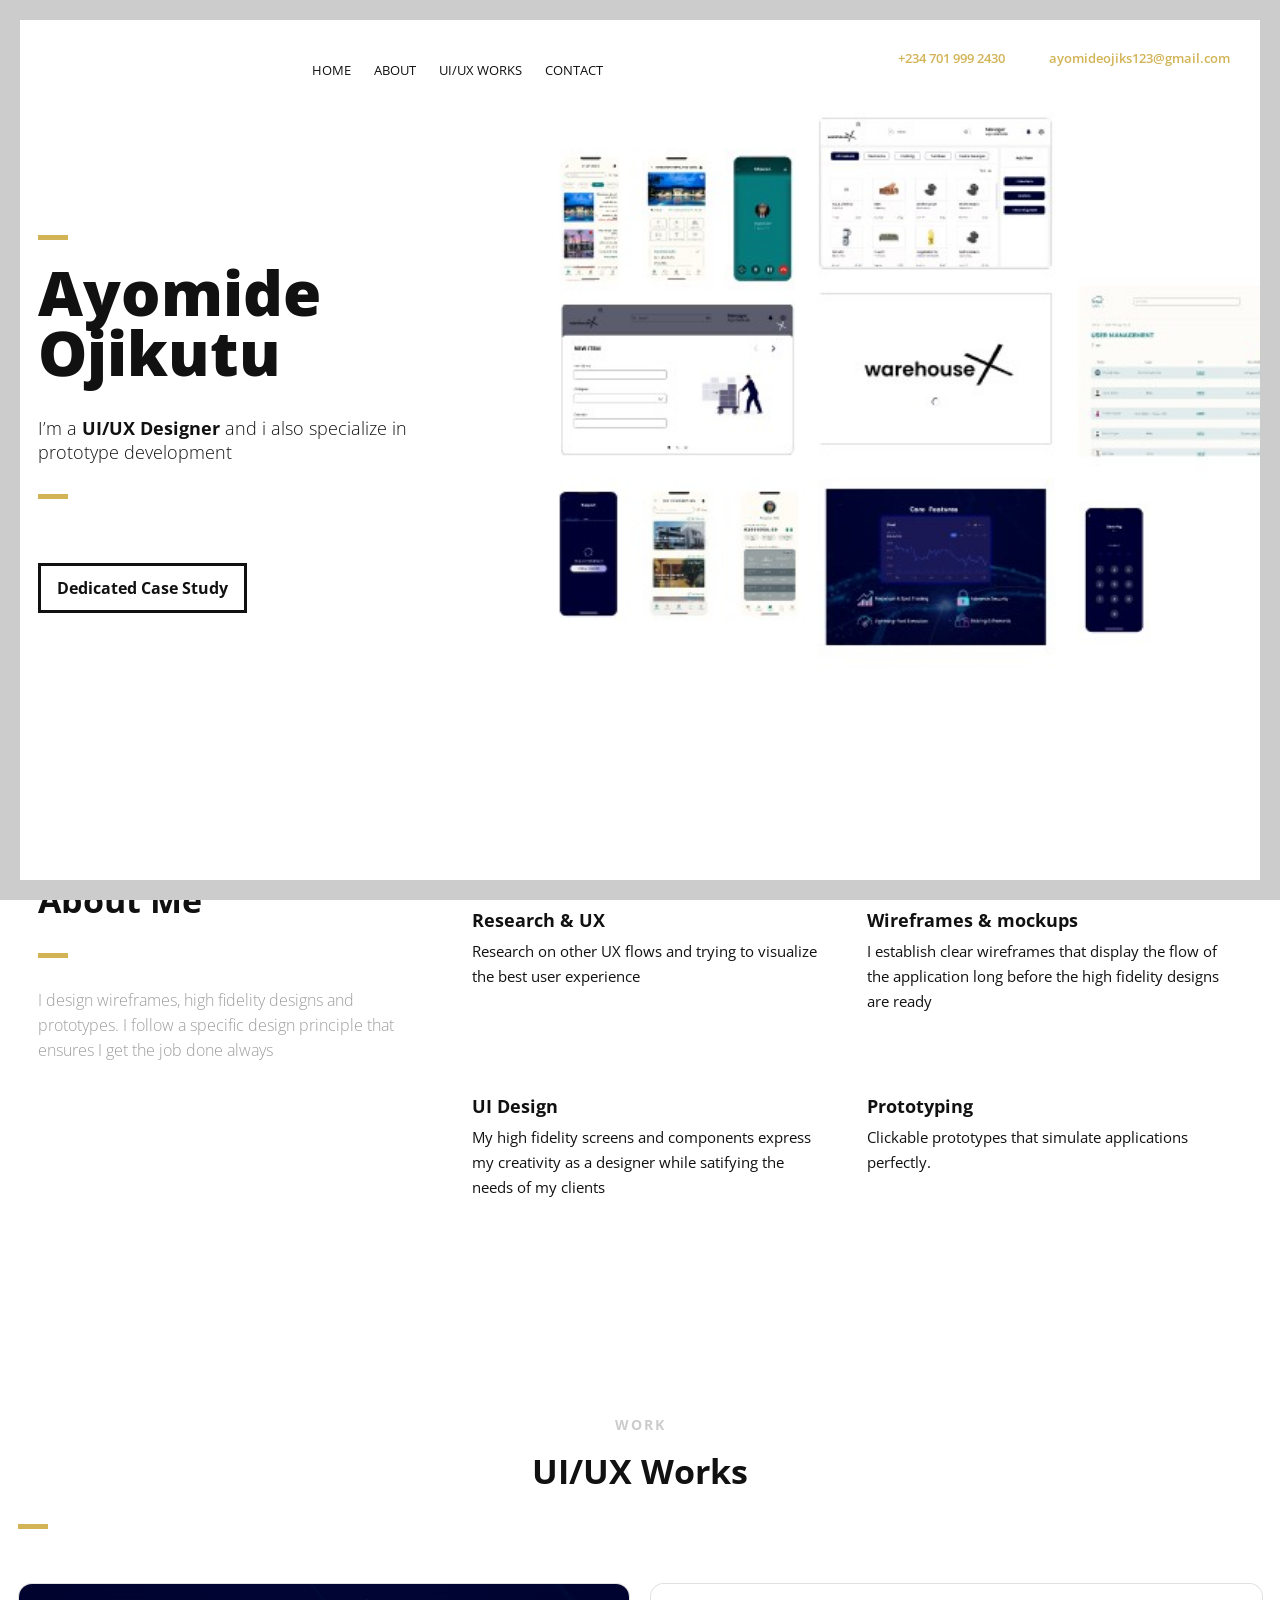
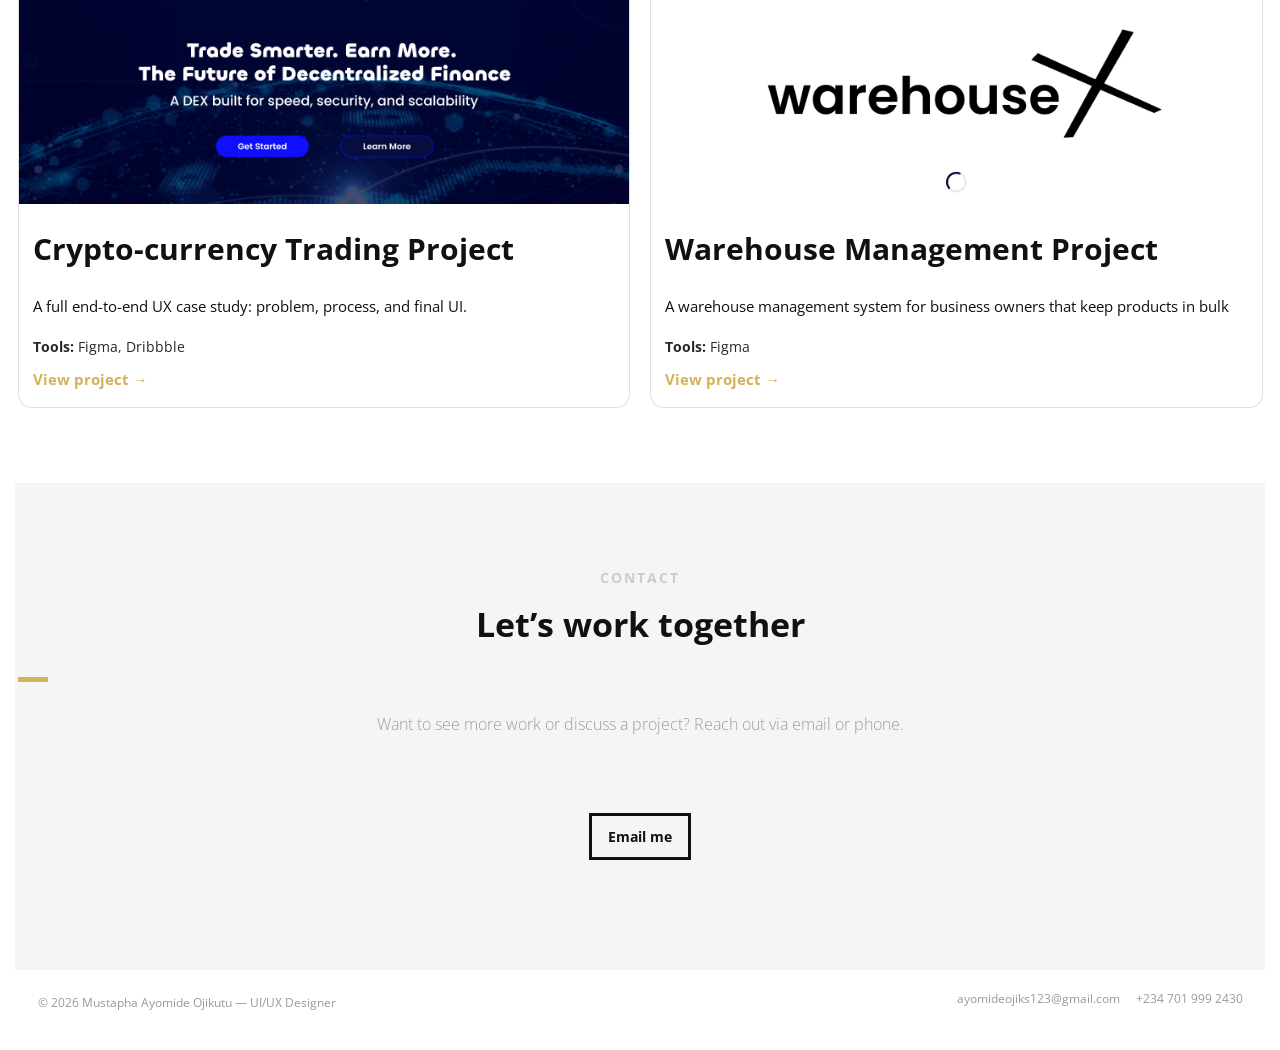
==== commit 70cb3e35: "Update index.html" ====
--- a/index.html
+++ b/index.html
@@ -20,7 +20,7 @@
     <link rel="stylesheet" href="css/color.css">
 
     
-    <link rel="stylesheet" href="css/font-awesome.min.css">
+
 
 
     <link href="css/animate.css" rel="stylesheet" type="text/css">
--- a/css/color.css
+++ b/css/color.css
@@ -1,25 +1,10 @@
-/* Namari Landing Page Dynamic Style Index
-
-1. Website Default Styling
-2. Navigation
-3. Primary and Secondary Colors
-4. Banner
-5. Typography
-6. Buttons
-7. Footer
-
-
-/*------------------------------------------------------------------------------------------*/
-/* 1. Website Default Styling */
-/*------------------------------------------------------------------------------------------*/
-
 
 body {
     background:#fff;
 }
 
 
-/* Default Link Color */
+
 
 a, .la-ball-triangle-path {
     color:#d2b356;
@@ -29,13 +14,13 @@
     color:#d2b356;
 }
 
-/* Default Icon Color */
+
 
 .icon i {
     color:#d2b356;
 }
 
-/* Border Color */
+
 
 #banner .section-heading:before, .testimonial.classic footer:before {
     background: #d2b356;
@@ -46,26 +31,21 @@
 }
 
 
-/*------------------------------------------------------------------------------------------*/
-/* 2. Navigation */
-/*------------------------------------------------------------------------------------------*/
-
-
-/* Transparent Navigation Color on a Banner */
+
 
 #header nav a, #header i {
     color:#111;
 }
 
 
-/* Navigation Colors when the Navigation is sticky and solid */ 
+
 
 #header.nav-solid, #header.nav-solid a, #header.nav-solid i, #nav-mobile ul li a {
     color:#333;
 }
 
 
-/* Navigation Active State */
+
 
 #header.nav-solid .active {
     color: #d2b356;
@@ -74,12 +54,6 @@
 
 
 
-/*------------------------------------------------------------------------------------------*/
-/* 3. Primary and Secondary Colors */
-/*------------------------------------------------------------------------------------------*/
-
-
-/* Primary Background and Text Colors */
 
 .primary-color, .featured .pricing {
     background-color:#d2b356;
@@ -102,26 +76,20 @@
     margin:30px auto 25px auto;
 }
 
-/* Primary Icon Colors */
+
 
 .primary-color .icon i, .primary-color i {
     color:#fff;
 }
 
 
-/* Secondary Background and Text Colors */
+
 
 .secondary-color {
     background-color:#f5f5f5;
 }
 
 
-/*------------------------------------------------------------------------------------------*/
-/* 4. Banner */
-/*------------------------------------------------------------------------------------------*/
-
-
-/* Banner Background and Text Colors */
 
 #banner {
     background: url("../images/cover for home page.jpg") no-repeat center top;
@@ -129,11 +97,6 @@
 }
 
 
-/*------------------------------------------------------------------------------------------*/
-/* 5. Typography */
-/*------------------------------------------------------------------------------------------*/
-
-
 body {
     font-family: 'Open Sans', sans-serif, Arial, Helvetica;
     font-size:15px;
@@ -141,26 +104,7 @@
     color:#111;
 }
 
-/* Logo, if you are using Fonts as Logo and not image
-
-#logo h1 {
-    font-family:;
-    font-size:; 
-    font-weight:;
-    color:;
-}
-
-#logo h2 {
-    font-family:;
-    font-size:; 
-    font-weight:;
-    color:;
-}
-
-*/
-
-
-/* Banner Typography */
+
 
 #banner h1 {
     font-family: 'Open Sans', sans-serif, Arial, Helvetica;
@@ -178,7 +122,6 @@
 }
 
 
-/* Section Title and Subtitle */
 
 .section-title {
     font-family: 'Open Sans', sans-serif, Arial, Helvetica;
@@ -194,8 +137,6 @@
     color:#9c9c9c;
 }
 
-/* Testimonial */
-
 .testimonial q {
     font-family: 'Open Sans', sans-serif, Arial, Helvetica;
     font-size: 17px; 
@@ -207,7 +148,6 @@
 }
 
 
-/* Standard Headings h1-h6 */
 
 h1 {
     font-family: 'Open Sans', sans-serif, Arial, Helvetica;
@@ -252,14 +192,9 @@
 }
 
 
-/*------------------------------------------------------------------------------------------*/
-/* 6. Buttons */
-/*------------------------------------------------------------------------------------------*/
-
-/* ----------Default Buttons---------- */
-
-
-/* Button Text */
+
+
+
 
 .button, input[type="submit"]  {
     font-family: 'Open Sans', sans-serif, Arial, Helvetica;
@@ -269,14 +204,11 @@
 }
 
 
-/* Button Color */
-
 .button, input[type="submit"] {
     border-color:#111;
 }
 
 
-/* Button Hover Color */
 
 .button:hover,  input[type="submit"]:hover {
     border-color:#d2b356;
@@ -284,10 +216,7 @@
 }
 
 
-/* ----------Banner Buttons---------- */
-
-
-/* Button Text */
+
 
 #banner .button {
     font-family: 'Open Sans', sans-serif, Arial, Helvetica;
@@ -296,14 +225,14 @@
 }
 
 
-/* Button Color */
+
 
 #banner .button {
     border-color:#111;
 }
 
 
-/* Button Hover Color */
+
 
 #banner .button:hover {
     color:#d2b356;
@@ -311,9 +240,6 @@
 }
 
 
-/*------------------------------------------------------------------------------------------*/
-/* 7. Footer */
-/*------------------------------------------------------------------------------------------*/
 
 #landing-footer, #landing-footer p, #landing-footer a {
     font-family: 'Open Sans', sans-serif, Arial, Helvetica;
@@ -322,8 +248,17 @@
     color:#999;
 }
 
-/* Footer Icon Color */
+
 
 #landing-footer i {
     color:#999;
-}+}
+
+
+/* Hide banner background images on screens smaller than laptop width */
+@media (max-width: 1024px){
+    #banner{
+        background: none !important;
+        background-image: none !important;
+    }
+}
